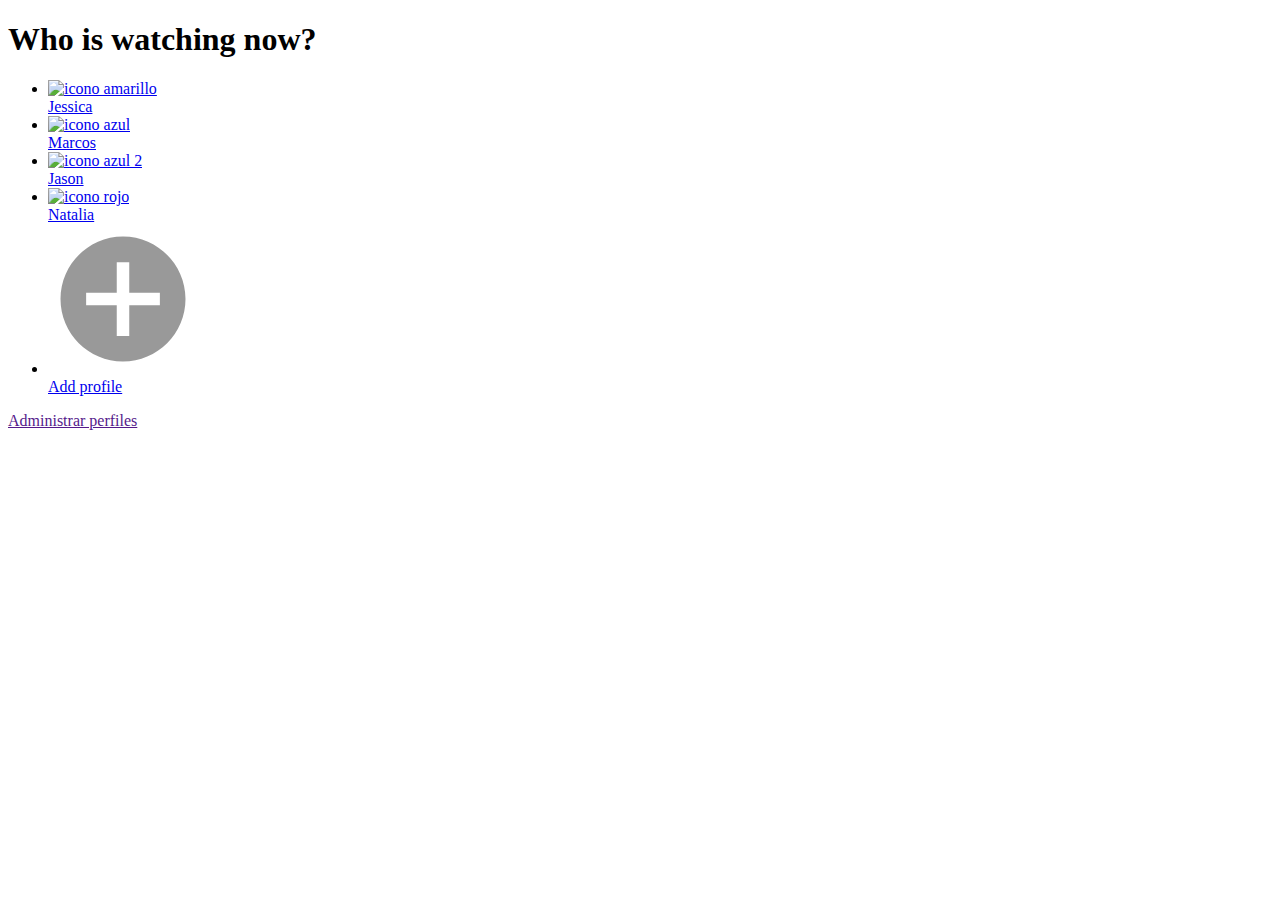
==== who.html @ b569d720 "prueba de imagen en who" ====
<!DOCTYPE html>
<html lang="en">
<head>
    <meta charset="UTF-8">
    <meta http-equiv="X-UA-Compatible" content="IE=edge">
    <meta name="viewport" content="width=device-width, initial-scale=1.0">
    <script src="https://kit.fontawesome.com/decf271b7b.js" crossorigin="anonymous"></script>
    <link rel="preconnect" href="https://fonts.googleapis.com">
    <link rel="preconnect" href="https://fonts.gstatic.com" crossorigin>
    <link href="https://unpkg.com/ionicons@4.5.10-0/dist/css/ionicons.min.css" rel="stylesheet">
    <link href="https://fonts.googleapis.com/css2?family=Alexandria:wght@300;500&display=swap" rel="stylesheet">
    <link rel="stylesheet" href="css/styles-who.css">
    <title>Netflix</title>
</head>
<body>
    <div class="list-profiles-container">
        <div class="list-profiles">
            <h1>Who is watching now?</h1>
            <ul class="choose-profile">
                <li class="profile">
                    <div>
                        <a href="profile.html" class="profile-link">
                            <div class="avatar">
                                <div class="profile-icon">
                                    <img src="../css/img/yellow.png" alt="icono amarillo">
                                </div>
                            </div>
                            <span class="profile-name">Jessica</span>
                        </a>
                    </div>
                </li>
                <li class="profile">
                    <div>
                        <a href="profile.html" class="profile-link">
                            <div class="avatar">
                                <div class="profile-icon">
                                    <img src="../css/img/blue.png" alt="icono azul">
                                </div>
                            </div>
                            <span class="profile-name">Marcos</span>
                        </a>
                    </div>
                </li>
                <li class="profile">
                    <div>
                        <a href="profile.html" class="profile-link">
                            <div class="avatar">
                                <div class="profile-icon">
                                    <img src="../css/img/blue-2.png" alt="icono azul 2">
                                </div>
                            </div>
                            <span class="profile-name">Jason</span>
                        </a>
                    </div>
                </li>
                <li class="profile">
                    <div>
                        <a href="profile.html" class="profile-link">
                            <div class="avatar">
                                <div class="profile-icon">
                                    <img src="../madelinetaveras.github.io/css/img/red.png" alt="icono rojo">
                                </div>
                            </div>
                            <span class="profile-name">Natalia</span>
                        </a>
                    </div>
                </li>
                <li class="profile">
                    <div>
                        <a href="profile.html" class="profile-link">
                            <div class="avatar">
                                <div class="profile-icon">
                                    <svg fill="#999" width="150px" version="1.1"  xmlns="http://www.w3.org/2000/svg" xmlns:xlink="http://www.w3.org/1999/xlink" viewBox="0 0 24 24" xml:space="preserve"><g id="SVGRepo_bgCarrier" stroke-width="0"></g><g id="SVGRepo_tracerCarrier" stroke-linecap="round" stroke-linejoin="round"></g><g id="SVGRepo_iconCarrier"> <style type="text/css"> .st0{fill:none;} </style> <path d="M12,2C6.5,2,2,6.5,2,12s4.5,10,10,10s10-4.5,10-10S17.5,2,12,2z M13,17.9h-2V13H6.1v-2H11V6.1h2V11h4.9v2H13V17.9z"></path> <rect class="st0" width="24" height="24"></rect> </g></svg>
                                </div>
                            </div>
                            <span class="profile-name">Add profile</span>
                        </a>
                    </div>
                </li>
            </ul>
        </div>
        <a class="profile-button" href="">Administrar perfiles</a>
        <div>

        </div>
    </div>
    
</body>
</html>
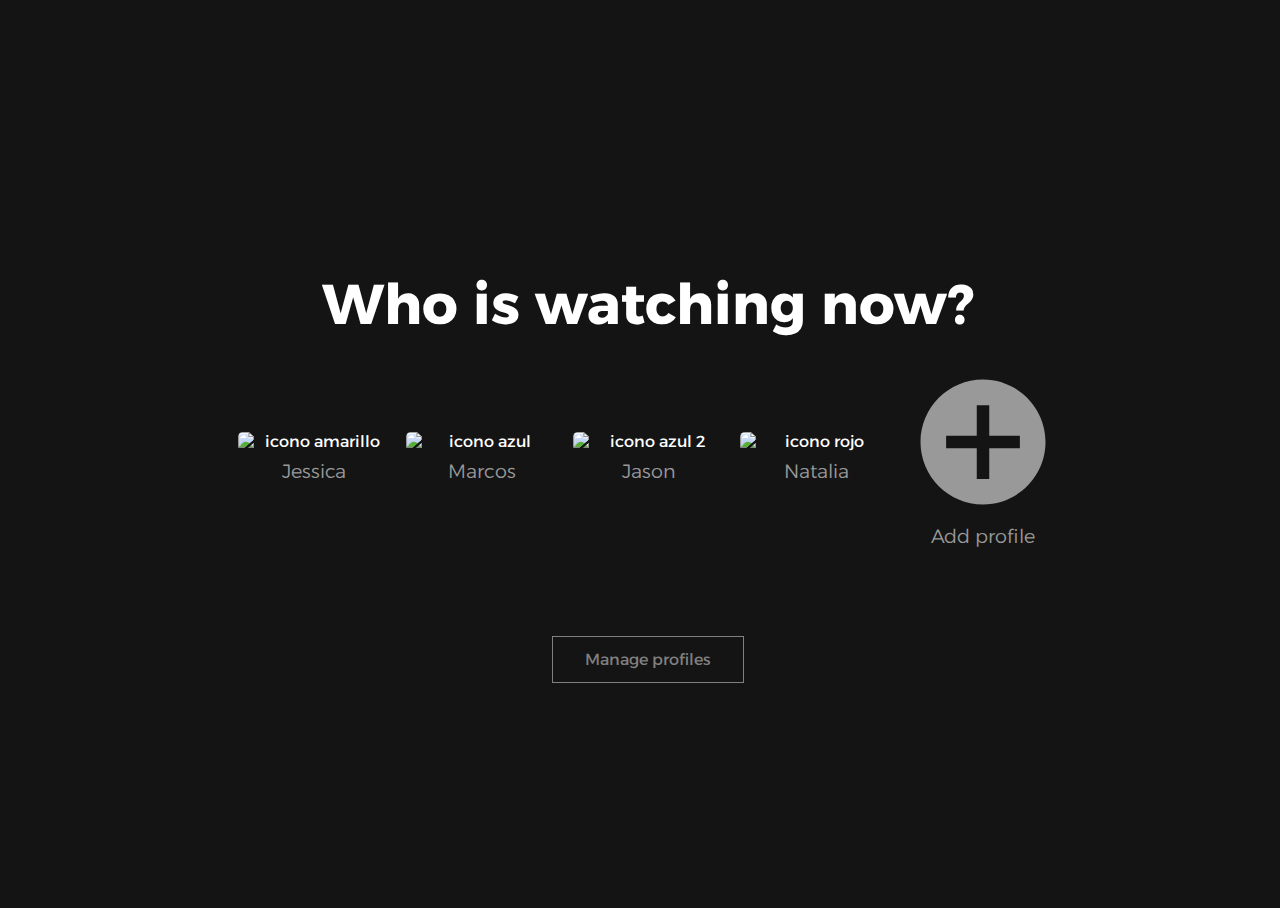
==== commit 14ac5990: "actualizaciones de WHO y WHO-EDIT" ====
--- a/who.html
+++ b/who.html
@@ -17,56 +17,56 @@
         <div class="list-profiles">
             <h1>Who is watching now?</h1>
             <ul class="choose-profile">
-                <li class="profile">
-                    <div>
+                <li class="profile-container">
+                    <div class="profile">
                         <a href="profile.html" class="profile-link">
                             <div class="avatar">
                                 <div class="profile-icon">
-                                    <img src="../css/img/yellow.png" alt="icono amarillo">
+                                    <img src="css/img/yellow.png" alt="icono amarillo">
                                 </div>
                             </div>
                             <span class="profile-name">Jessica</span>
                         </a>
                     </div>
                 </li>
-                <li class="profile">
-                    <div>
+                <li class="profile-container">
+                    <div class="profile">
                         <a href="profile.html" class="profile-link">
                             <div class="avatar">
                                 <div class="profile-icon">
-                                    <img src="../css/img/blue.png" alt="icono azul">
+                                    <img src="css/img/blue.png" alt="icono azul">
                                 </div>
                             </div>
                             <span class="profile-name">Marcos</span>
                         </a>
                     </div>
                 </li>
-                <li class="profile">
-                    <div>
+                <li class="profile-container">
+                    <div class="profile">
                         <a href="profile.html" class="profile-link">
                             <div class="avatar">
                                 <div class="profile-icon">
-                                    <img src="../css/img/blue-2.png" alt="icono azul 2">
+                                    <img src="css/img/blue-2.png" alt="icono azul 2">
                                 </div>
                             </div>
                             <span class="profile-name">Jason</span>
                         </a>
                     </div>
                 </li>
-                <li class="profile">
-                    <div>
+                <li class="profile-container">
+                    <div class="profile">
                         <a href="profile.html" class="profile-link">
                             <div class="avatar">
                                 <div class="profile-icon">
-                                    <img src="../madelinetaveras.github.io/css/img/red.png" alt="icono rojo">
+                                    <img src="css/img/red.png" alt="icono rojo">
                                 </div>
                             </div>
                             <span class="profile-name">Natalia</span>
                         </a>
                     </div>
                 </li>
-                <li class="profile">
-                    <div>
+                <li class="profile-container">
+                    <div class="profile">
                         <a href="profile.html" class="profile-link">
                             <div class="avatar">
                                 <div class="profile-icon">
@@ -79,7 +79,7 @@
                 </li>
             </ul>
         </div>
-        <a class="profile-button" href="">Administrar perfiles</a>
+        <a class="profile-button" href="who-edit.html">Manage profiles</a>
         <div>
 
         </div>
--- a/css/styles-who.css
+++ b/css/styles-who.css
@@ -0,0 +1,185 @@
+*{
+    font-family: 'Alexandria', sans-serif;
+}
+
+body{
+    -webkit-font-smoothing: antialiased; /*ATENCION*/
+    background: #141414;
+    color: #999;
+}
+
+ul{
+    list-style: none;
+    padding: 0;
+}
+
+h1, h2, h3, h4 {
+    color: #fff;
+}
+
+a {
+    color: #fff;
+    text-decoration: none;
+}
+
+p{
+    margin: 0.5rem 0;
+}
+
+.list-profiles-container{
+    width: 100%;
+    height: 100%;
+    position: absolute;
+    display: flex;
+    flex-direction: column;
+    display: flex;
+    justify-content: center;
+    align-items: center;
+    flex-wrap: wrap;
+}
+
+.list-profiles{
+    display: flex;
+    justify-content: center;
+    flex-wrap: wrap;
+}
+
+.choose-profile{
+    display: flex;
+    position: relative;
+    width: 64%;
+    margin: auto;
+    justify-content: space-between;
+    align-items: center;
+    text-align: center;
+}
+
+.choose-profile-edit{
+    display: flex;
+    position: relative;
+    width: 73%;
+    margin: auto;
+    justify-content: space-between;
+    align-items: center;
+    text-align: center;
+}
+
+.list-profiles h1{
+    margin-bottom: 1.8rem;
+    font-size: 3.5rem;
+}
+
+.profile-container{
+    margin: 0;
+    padding: 0;
+}
+
+.profile{
+    text-align: center;
+}
+
+.profile-name{
+    color: #999;
+    font-weight: 300;
+    font-size: 1.2rem;
+}
+
+.profile-container:hover span{
+    color: #fff;
+    font-weight: 300;
+    font-size: 1.2rem;
+}
+
+.profile-container-edit:hover span{
+    color: #fff;
+    font-weight: 300;
+    font-size: 1.2rem;
+}
+
+.profile img{
+    width: 9.5rem;
+    border-radius: 0.3rem;
+    margin-bottom: 0.5rem;
+}
+
+.profile-container:hover img{
+    width: 9.5rem;
+    outline: 3.5px solid #fff;
+    outline-offset: -3.5px;
+    border-radius: 0.3rem;
+    margin-bottom: 0.5rem;
+}
+
+.profile-container-edit:hover img{
+    width: 9.5rem;
+    outline: 3.5px solid grey;
+    outline-offset: -3.5px;
+    border-radius: 0.3rem;
+    margin-bottom: 0.5rem;
+}
+
+.profile-container-edit img{
+    position: relative;
+    overflow: hidden;
+}
+
+
+.profile-link svg{
+    margin-bottom: 0.2rem;
+}
+
+.profile-icon{
+    padding: 0;
+    position: relative;
+}
+
+.profile-icon img{
+    display: block;
+}
+
+.edit-icon{
+    align-items: center;
+    display: flex;
+    justify-content: center;
+    position: absolute;
+    right: 0;
+    top: 0;
+    left: 0;
+    bottom: 0;
+}
+
+.profile-container-edit .profile-icon img{
+    opacity: 0.5;
+}
+
+/*BUTTON*/
+
+.profile-button{
+    color: grey;
+    border: 1px solid grey;
+    margin-top: 5.5rem;
+    padding: 0.8rem 2rem;
+    cursor: pointer;
+}
+
+.profile-button:hover{
+    color: #fff;
+    border: 1px solid #fff;
+}
+
+.profile-button-done{
+    color: #000;
+    background-color: #fff;
+    margin-top: 5.5rem;
+    padding: 0.8rem 2rem;
+    cursor: pointer;
+}
+
+.profile-button-done:hover{
+    color: #fff;
+    background-color: #e50914;
+}
+
+
+
+
